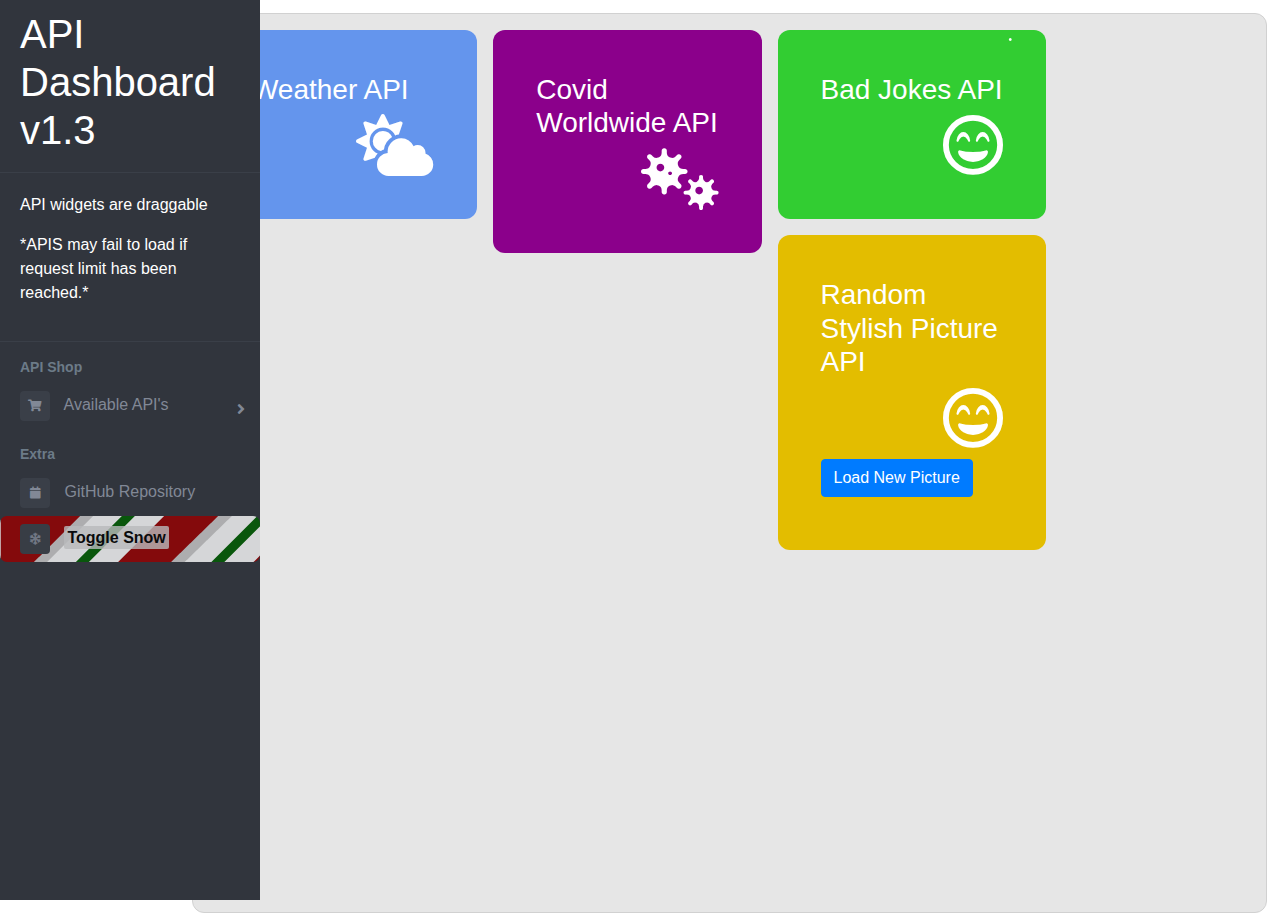
==== API_Dashboard_Project-main/PP_Prototype/index.html @ b114c218 "v1.3 Picture api & christmas changes" ====
<!DOCTYPE html>
<html lang="en" dir="ltr">
<script src="https://cdnjs.cloudflare.com/ajax/libs/jquery/3.2.1/jquery.min.js"></script>
  <head>

    <meta charset="utf-8">
    <title>API Prototyping</title>
    <link rel="stylesheet" href="index.css">
    <link href="https://fonts.googleapis.com/css2?family=Poppins:ital,wght@1,300&display=swap" rel="stylesheet">
    <link href="https://use.fontawesome.com/releases/v5.0.6/css/all.css" rel="stylesheet">

    <link rel="stylesheet" href="https://maxcdn.bootstrapcdn.com/bootstrap/4.0.0/css/bootstrap.min.css" integrity="sha384-Gn5384xqQ1aoWXA+058RXPxPg6fy4IWvTNh0E263XmFcJlSAwiGgFAW/dAiS6JXm"
        crossorigin="anonymous">
  </head>



  <body>

    <div class="page-wrapper chiller-theme toggled">
      <nav id="sidebar" class="sidebar-wrapper">
        <div class="sidebar-content">
          <div class="sidebar-brand">
            <h1 class="white">API Dashboard v1.3</h1>

          </div>
          <div class="sidebar-header">
            <p class="white">API widgets are draggable</p>
            <p class="white">*APIS may fail to load if request limit has been reached.*</p>
          </div>

          <div class="sidebar-menu">
            <ul>
              <li class="header-menu">
                <span>API Shop</span>
              </li>
              <li class="sidebar-dropdown">
                <a href="#">
                  <i class="fa fa-shopping-cart"></i>
                  <span>Available API's</span>

                </a>
                <div class="sidebar-submenu">
                  <ul>
                    <li>
                      <a id="weatherToggle" href="#" onclick="turnoffweather()">Weather API

                      </a>
                    </li>
                    <li>
                      <a id="covidToggle" href="#" onclick="turnoffcovid()">Covid API</a>
                    </li>
                    <li>
                      <a id="jokeToggle" href="#" onclick="turnoffjoke()">Joke API</a>
                    </li>
                    <li>
                      <a id="picToggle" href="#" onclick="turnoffpic()">Picture API</a>
                    </li>
                  </ul>
                </div>
              </li>

              <li class="header-menu">
                <span>Extra</span>
              </li>

              <li>
                <a target="_blank" href="https://github.com/Knorton2/API_Dashboard_Project">
                  <i class="fa fa-calendar"></i>
                  <span>GitHub Repository</span>
                </a>
              </li>
              <li>
                <a class="xmasbg" onclick="snowStorm.toggleSnow()" href="#">
                  <i class="fas fa-snowflake"></i>
                  <span class="christmas">Toggle Snow</span>
                </a>

            </ul>
          </div>
          <!-- sidebar-menu  -->
        </div>

      </nav>


<div id="container">

    <div id="drag-1" class="draggable">
      <h3> Weather API </h3><i class="fas fa-cloud-sun large"></i>

      <p id="weathertype"></p>
      <p id="timezone"></p>
      <p id="wind"></p>
    </div>


    <div id="drag-2" class="draggable">
      <h3> Covid Worldwide API </h3><i class="fas fa-viruses large"></i>
      <p id="covidconfirmed"></p>
      <p id="coviddeaths"></p>
      <p id="covidrecovered"></p>
    </div>


    <div id="drag-3" class="draggable">
      <h3>Bad Jokes API </h3><i class="far fa-grin-beam large"></i>
      <p id="setup"></p>
      <p id="punchline"></p>
    </div>

    <div id="drag-4" class="draggable">
      <h3>Random Stylish Picture API </h3><i class="far fa-grin-beam large"></i>
      <img id="picture" src="https://picsum.photos/300" alt="">
      <button class="spacing btn btn-primary" onclick="changeimage()"  type="button" name="button">Load New Picture</button>
    </div>



</div>



<script src="https://cdn.jsdelivr.net/npm/interactjs/dist/interact.min.js"></script>
<script src="drag.js"></script>
<script src="apis/weatherAPI.js"></script>
<script src="apis/covidAPI.js"></script>
<script src="apis/stocksAPI.js"></script>
<script src="apis/pictureAPI.js"></script>
<script src="sidebar.js"></script>
<script src="snowstorm.js"></script>


<script src="https://cdnjs.cloudflare.com/ajax/libs/jquery/3.3.1/jquery.min.js"></script>
<script src="https://cdnjs.cloudflare.com/ajax/libs/popper.js/1.12.9/umd/popper.min.js" integrity="sha384-ApNbgh9B+Y1QKtv3Rn7W3mgPxhU9K/ScQsAP7hUibX39j7fakFPskvXusvfa0b4Q"
    crossorigin="anonymous"></script>
<script src="https://maxcdn.bootstrapcdn.com/bootstrap/4.0.0/js/bootstrap.min.js" integrity="sha384-JZR6Spejh4U02d8jOt6vLEHfe/JQGiRRSQQxSfFWpi1MquVdAyjUar5+76PVCmYl"
    crossorigin="anonymous"></script>


  </body>




  </html>
---- API_Dashboard_Project-main/PP_Prototype/index.css ----
body{
  font-family: 'Poppins', sans-serif;
  display: inline;
}

.white{
  color: white;
}

#jokeToggle{
  color: #66ff69;
}

#weatherToggle{
  color: #66ff69;
}

#covidToggle{
  color: #66ff69;
}

.spacing{
  margin: 10px 0px;
}

#container{
  width: 84%;
  height: 100%;
  border: solid #d1d1d1 1px;
  border-radius: 0.75em;
  margin-top: 1%;
  margin-left: 15%;
  background-color: #e6e6e6;
}

#drag-1, #drag-2,#drag-3,#drag-4 {
  float: left;
  width: 25%;
  min-height: 4.5em;
  margin: 1rem 0 0 1rem;
  color: white;
  border-radius: 0.75em;
  padding: 4%;
  touch-action: none;
  user-select: none;
  -webkit-transform: translate(0px, 0px);
          transform: translate(0px, 0px);


}

#drag-1{
  background-color: #6495ED;
}

#drag-2{
  background-color: #8B008B;
}

#drag-3{
  background-color: #32CD32;
}

#drag-4{
  background-color: #e3bd00;
}

.xmasbg{
  background-image: url("xmasbg.png");
  border-radius: 7px;
  opacity: 0.8;
}

.christmas{
  color: black;
  background-color: rgb(219, 219, 219, 0.8);
  border-radius: 2px;
  padding: 3px;
  font-weight: 700;
}

.large{
  font-size: 62px;
  float:right;
}


@keyframes swing {
  0% {
    transform: rotate(0deg);
  }
  10% {
    transform: rotate(10deg);
  }
  30% {
    transform: rotate(0deg);
  }
  40% {
    transform: rotate(-10deg);
  }
  50% {
    transform: rotate(0deg);
  }
  60% {
    transform: rotate(5deg);
  }
  70% {
    transform: rotate(0deg);
  }
  80% {
    transform: rotate(-5deg);
  }
  100% {
    transform: rotate(0deg);
  }
}

@keyframes sonar {
  0% {
    transform: scale(0.9);
    opacity: 1;
  }
  100% {
    transform: scale(2);
    opacity: 0;
  }
}
body {
  font-size: 0.9rem;
}
.page-wrapper .sidebar-wrapper,
.sidebar-wrapper .sidebar-brand > a,
.sidebar-wrapper .sidebar-dropdown > a:after,
.sidebar-wrapper .sidebar-menu .sidebar-dropdown .sidebar-submenu li a:before,
.sidebar-wrapper ul li a i,
.page-wrapper .page-content,
.sidebar-wrapper .sidebar-search input.search-menu,
.sidebar-wrapper .sidebar-search .input-group-text,
.sidebar-wrapper .sidebar-menu ul li a,
#show-sidebar,
#close-sidebar {
  -webkit-transition: all 0.3s ease;
  -moz-transition: all 0.3s ease;
  -ms-transition: all 0.3s ease;
  -o-transition: all 0.3s ease;
  transition: all 0.3s ease;
}

/*----------------page-wrapper----------------*/

.page-wrapper {
  height: 100vh;
}

.page-wrapper .theme {
  width: 40px;
  height: 40px;
  display: inline-block;
  border-radius: 4px;
  margin: 2px;
}

.page-wrapper .theme.chiller-theme {
  background: #1e2229;
}

/*----------------toggeled sidebar----------------*/

.page-wrapper.toggled .sidebar-wrapper {
  left: 0px;
}

@media screen and (min-width: 768px) {
  .page-wrapper.toggled .page-content {
    padding-left: 300px;
  }
}
/*----------------show sidebar button----------------*/
#show-sidebar {
  position: fixed;
  left: 0;
  top: 10px;
  border-radius: 0 4px 4px 0px;
  width: 35px;
  transition-delay: 0.3s;
}
.page-wrapper.toggled #show-sidebar {
  left: -40px;
}
/*----------------sidebar-wrapper----------------*/

.sidebar-wrapper {
  width: 260px;
  height: 100%;
  max-height: 100%;
  position: fixed;
  top: 0;
  left: -300px;
  z-index: 999;
}

.sidebar-wrapper ul {
  list-style-type: none;
  padding: 0;
  margin: 0;
}

.sidebar-wrapper a {
  text-decoration: none;
}

/*----------------sidebar-content----------------*/

.sidebar-content {
  max-height: calc(100% - 30px);
  height: calc(100% - 30px);
  overflow-y: auto;
  position: relative;
}

.sidebar-content.desktop {
  overflow-y: hidden;
}

/*--------------------sidebar-brand----------------------*/

.sidebar-wrapper .sidebar-brand {
  padding: 10px 20px;
  display: flex;
  align-items: center;
}

.sidebar-wrapper .sidebar-brand > a {
  text-transform: uppercase;
  font-weight: bold;
  flex-grow: 1;
}

.sidebar-wrapper .sidebar-brand #close-sidebar {
  cursor: pointer;
  font-size: 20px;
}
/*--------------------sidebar-header----------------------*/

.sidebar-wrapper .sidebar-header {
  padding: 20px;
  overflow: hidden;
}

.sidebar-wrapper .sidebar-header .user-pic {
  float: left;
  width: 60px;
  padding: 2px;
  border-radius: 12px;
  margin-right: 15px;
  overflow: hidden;
}

.sidebar-wrapper .sidebar-header .user-pic img {
  object-fit: cover;
  height: 100%;
  width: 100%;
}

.sidebar-wrapper .sidebar-header .user-info {
  float: left;
}

.sidebar-wrapper .sidebar-header .user-info > span {
  display: block;
}

.sidebar-wrapper .sidebar-header .user-info .user-role {
  font-size: 12px;
}

.sidebar-wrapper .sidebar-header .user-info .user-status {
  font-size: 11px;
  margin-top: 4px;
}

.sidebar-wrapper .sidebar-header .user-info .user-status i {
  font-size: 8px;
  margin-right: 4px;
  color: #5cb85c;
}

/*-----------------------sidebar-search------------------------*/

.sidebar-wrapper .sidebar-search > div {
  padding: 10px 20px;
}

/*----------------------sidebar-menu-------------------------*/

.sidebar-wrapper .sidebar-menu {
  padding-bottom: 10px;
}

.sidebar-wrapper .sidebar-menu .header-menu span {
  font-weight: bold;
  font-size: 14px;
  padding: 15px 20px 5px 20px;
  display: inline-block;
}

.sidebar-wrapper .sidebar-menu ul li a {
  display: inline-block;
  width: 100%;
  text-decoration: none;
  position: relative;
  padding: 8px 30px 8px 20px;
}

.sidebar-wrapper .sidebar-menu ul li a i {
  margin-right: 10px;
  font-size: 12px;
  width: 30px;
  height: 30px;
  line-height: 30px;
  text-align: center;
  border-radius: 4px;
}

.sidebar-wrapper .sidebar-menu ul li a:hover > i::before {
  display: inline-block;
  animation: swing ease-in-out 0.5s 1 alternate;
}

.sidebar-wrapper .sidebar-menu .sidebar-dropdown > a:after {
  font-family: "Font Awesome 5 Free";
  font-weight: 900;
  content: "\f105";
  font-style: normal;
  display: inline-block;
  font-style: normal;
  font-variant: normal;
  text-rendering: auto;
  -webkit-font-smoothing: antialiased;
  -moz-osx-font-smoothing: grayscale;
  text-align: center;
  background: 0 0;
  position: absolute;
  right: 15px;
  top: 14px;
}

.sidebar-wrapper .sidebar-menu .sidebar-dropdown .sidebar-submenu ul {
  padding: 5px 0;
}

.sidebar-wrapper .sidebar-menu .sidebar-dropdown .sidebar-submenu li {
  padding-left: 25px;
  font-size: 13px;
}

.sidebar-wrapper .sidebar-menu .sidebar-dropdown .sidebar-submenu li a:before {
  content: "\f111";
  font-family: "Font Awesome 5 Free";
  font-weight: 400;
  font-style: normal;
  display: inline-block;
  text-align: center;
  text-decoration: none;
  -webkit-font-smoothing: antialiased;
  -moz-osx-font-smoothing: grayscale;
  margin-right: 10px;
  font-size: 8px;
}

.sidebar-wrapper .sidebar-menu ul li a span.label,
.sidebar-wrapper .sidebar-menu ul li a span.badge {
  float: right;
  margin-top: 8px;
  margin-left: 5px;
}

.sidebar-wrapper .sidebar-menu .sidebar-dropdown .sidebar-submenu li a .badge,
.sidebar-wrapper .sidebar-menu .sidebar-dropdown .sidebar-submenu li a .label {
  float: right;
  margin-top: 0px;
}

.sidebar-wrapper .sidebar-menu .sidebar-submenu {
  display: none;
}

.sidebar-wrapper .sidebar-menu .sidebar-dropdown.active > a:after {
  transform: rotate(90deg);
  right: 17px;
}

/*--------------------------side-footer------------------------------*/

.sidebar-footer {
  position: absolute;
  width: 100%;
  bottom: 0;
  display: flex;
}

.sidebar-footer > a {
  flex-grow: 1;
  text-align: center;
  height: 30px;
  line-height: 30px;
  position: relative;
}

.sidebar-footer > a .notification {
  position: absolute;
  top: 0;
}

.badge-sonar {
  display: inline-block;
  background: #980303;
  border-radius: 50%;
  height: 8px;
  width: 8px;
  position: absolute;
  top: 0;
}

.badge-sonar:after {
  content: "";
  position: absolute;
  top: 0;
  left: 0;
  border: 2px solid #980303;
  opacity: 0;
  border-radius: 50%;
  width: 100%;
  height: 100%;
  animation: sonar 1.5s infinite;
}

/*--------------------------page-content-----------------------------*/

.page-wrapper .page-content {
  display: inline-block;
  width: 100%;
  padding-left: 0px;
  padding-top: 20px;
}

.page-wrapper .page-content > div {
  padding: 20px 40px;
}

.page-wrapper .page-content {
  overflow-x: hidden;
}

/*------scroll bar---------------------*/

::-webkit-scrollbar {
  width: 5px;
  height: 7px;
}
::-webkit-scrollbar-button {
  width: 0px;
  height: 0px;
}
::-webkit-scrollbar-thumb {
  background: #525965;
  border: 0px none #ffffff;
  border-radius: 0px;
}
::-webkit-scrollbar-thumb:hover {
  background: #525965;
}
::-webkit-scrollbar-thumb:active {
  background: #525965;
}
::-webkit-scrollbar-track {
  background: transparent;
  border: 0px none #ffffff;
  border-radius: 50px;
}
::-webkit-scrollbar-track:hover {
  background: transparent;
}
::-webkit-scrollbar-track:active {
  background: transparent;
}
::-webkit-scrollbar-corner {
  background: transparent;
}


/*-----------------------------chiller-theme-------------------------------------------------*/

.chiller-theme .sidebar-wrapper {
    background: #31353D;
}

.chiller-theme .sidebar-wrapper .sidebar-header,
.chiller-theme .sidebar-wrapper .sidebar-search,
.chiller-theme .sidebar-wrapper .sidebar-menu {
    border-top: 1px solid #3a3f48;
}

.chiller-theme .sidebar-wrapper .sidebar-search input.search-menu,
.chiller-theme .sidebar-wrapper .sidebar-search .input-group-text {
    border-color: transparent;
    box-shadow: none;
}

.chiller-theme .sidebar-wrapper .sidebar-header .user-info .user-role,
.chiller-theme .sidebar-wrapper .sidebar-header .user-info .user-status,
.chiller-theme .sidebar-wrapper .sidebar-search input.search-menu,
.chiller-theme .sidebar-wrapper .sidebar-search .input-group-text,
.chiller-theme .sidebar-wrapper .sidebar-brand>a,
.chiller-theme .sidebar-wrapper .sidebar-menu ul li a,
.chiller-theme .sidebar-footer>a {
    color: #818896;
}

.chiller-theme .sidebar-wrapper .sidebar-menu ul li:hover>a,
.chiller-theme .sidebar-wrapper .sidebar-menu .sidebar-dropdown.active>a,
.chiller-theme .sidebar-wrapper .sidebar-header .user-info,
.chiller-theme .sidebar-wrapper .sidebar-brand>a:hover,
.chiller-theme .sidebar-footer>a:hover i {
    color: #b8bfce;
}

.page-wrapper.chiller-theme.toggled #close-sidebar {
    color: #bdbdbd;
}

.page-wrapper.chiller-theme.toggled #close-sidebar:hover {
    color: #ffffff;
}

.chiller-theme .sidebar-wrapper ul li:hover a i,
.chiller-theme .sidebar-wrapper .sidebar-dropdown .sidebar-submenu li a:hover:before,
.chiller-theme .sidebar-wrapper .sidebar-search input.search-menu:focus+span,
.chiller-theme .sidebar-wrapper .sidebar-menu .sidebar-dropdown.active a i {
    color: #16c7ff;
    text-shadow:0px 0px 10px rgba(22, 199, 255, 0.5);
}

.chiller-theme .sidebar-wrapper .sidebar-menu ul li a i,
.chiller-theme .sidebar-wrapper .sidebar-menu .sidebar-dropdown div,
.chiller-theme .sidebar-wrapper .sidebar-search input.search-menu,
.chiller-theme .sidebar-wrapper .sidebar-search .input-group-text {
    background: #3a3f48;
}

.chiller-theme .sidebar-wrapper .sidebar-menu .header-menu span {
    color: #6c7b88;
}

.chiller-theme .sidebar-footer {
    background: #3a3f48;
    box-shadow: 0px -1px 5px #282c33;
    border-top: 1px solid #464a52;
}

.chiller-theme .sidebar-footer>a:first-child {
    border-left: none;
}

.chiller-theme .sidebar-footer>a:last-child {
    border-right: none;
}
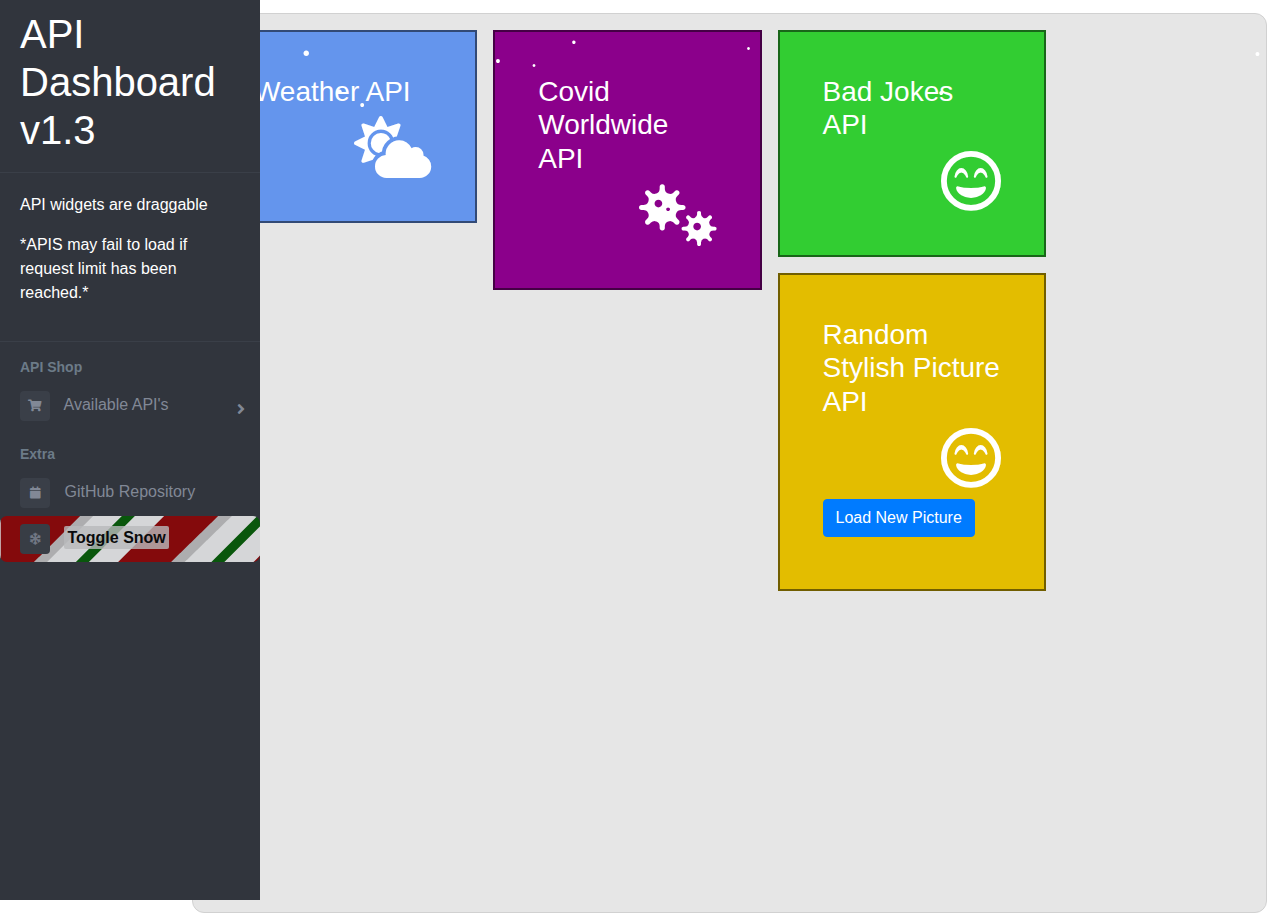
==== commit 827e6952: "Draggable framework change" ====
--- a/API_Dashboard_Project-main/PP_Prototype/index.html
+++ b/API_Dashboard_Project-main/PP_Prototype/index.html
@@ -1,6 +1,6 @@
 <!DOCTYPE html>
 <html lang="en" dir="ltr">
-<script src="https://cdnjs.cloudflare.com/ajax/libs/jquery/3.2.1/jquery.min.js"></script>
+
   <head>
 
     <meta charset="utf-8">
@@ -11,6 +11,10 @@
 
     <link rel="stylesheet" href="https://maxcdn.bootstrapcdn.com/bootstrap/4.0.0/css/bootstrap.min.css" integrity="sha384-Gn5384xqQ1aoWXA+058RXPxPg6fy4IWvTNh0E263XmFcJlSAwiGgFAW/dAiS6JXm"
         crossorigin="anonymous">
+    <script src="https://ajax.googleapis.com/ajax/libs/jquery/3.5.1/jquery.min.js"></script>
+    <script src="https://unpkg.com/packery@2/dist/packery.pkgd.js"></script>
+    <script src="https://unpkg.com/draggabilly@2/dist/draggabilly.pkgd.js"></script>
+
   </head>
 
 
@@ -84,9 +88,9 @@
       </nav>
 
 
-<div id="container">
+<div id="container" class="grid">
 
-    <div id="drag-1" class="draggable">
+    <div id="drag-1" class="grid-item">
       <h3> Weather API </h3><i class="fas fa-cloud-sun large"></i>
 
       <p id="weathertype"></p>
@@ -95,7 +99,7 @@
     </div>
 
 
-    <div id="drag-2" class="draggable">
+    <div id="drag-2" class="grid-item">
       <h3> Covid Worldwide API </h3><i class="fas fa-viruses large"></i>
       <p id="covidconfirmed"></p>
       <p id="coviddeaths"></p>
@@ -103,26 +107,24 @@
     </div>
 
 
-    <div id="drag-3" class="draggable">
+    <div id="drag-3" class="grid-item">
       <h3>Bad Jokes API </h3><i class="far fa-grin-beam large"></i>
       <p id="setup"></p>
       <p id="punchline"></p>
     </div>
 
-    <div id="drag-4" class="draggable">
+    <div id="drag-4" class="grid-item">
       <h3>Random Stylish Picture API </h3><i class="far fa-grin-beam large"></i>
       <img id="picture" src="https://picsum.photos/300" alt="">
       <button class="spacing btn btn-primary" onclick="changeimage()"  type="button" name="button">Load New Picture</button>
     </div>
-
-
 
 </div>
 
 
 
 <script src="https://cdn.jsdelivr.net/npm/interactjs/dist/interact.min.js"></script>
-<script src="drag.js"></script>
+
 <script src="apis/weatherAPI.js"></script>
 <script src="apis/covidAPI.js"></script>
 <script src="apis/stocksAPI.js"></script>
@@ -131,16 +133,16 @@
 <script src="snowstorm.js"></script>
 
 
-<script src="https://cdnjs.cloudflare.com/ajax/libs/jquery/3.3.1/jquery.min.js"></script>
+
+
 <script src="https://cdnjs.cloudflare.com/ajax/libs/popper.js/1.12.9/umd/popper.min.js" integrity="sha384-ApNbgh9B+Y1QKtv3Rn7W3mgPxhU9K/ScQsAP7hUibX39j7fakFPskvXusvfa0b4Q"
     crossorigin="anonymous"></script>
 <script src="https://maxcdn.bootstrapcdn.com/bootstrap/4.0.0/js/bootstrap.min.js" integrity="sha384-JZR6Spejh4U02d8jOt6vLEHfe/JQGiRRSQQxSfFWpi1MquVdAyjUar5+76PVCmYl"
     crossorigin="anonymous"></script>
-
-
+<script src="https://unpkg.com/draggabilly@2/dist/draggabilly.pkgd.min.js"></script>
   </body>
 
-
+<script src="draggable.js"></script>
 
 
   </html>
--- a/API_Dashboard_Project-main/PP_Prototype/index.css
+++ b/API_Dashboard_Project-main/PP_Prototype/index.css
@@ -39,7 +39,7 @@
   min-height: 4.5em;
   margin: 1rem 0 0 1rem;
   color: white;
-  border-radius: 0.75em;
+
   padding: 4%;
   touch-action: none;
   user-select: none;
@@ -565,3 +565,51 @@
 .chiller-theme .sidebar-footer>a:last-child {
     border-right: none;
 }
+
+
+
+/* /////////////////////////////////  DRAGGABLE CSS /////////////////////////////////////////////////*/
+
+
+.grid {
+  background: #DDD;
+  max-width: auto;
+}
+
+/* clear fix */
+.grid:after {
+  content: '';
+  display: block;
+  clear: both;
+}
+
+/* ---- .grid-item ---- */
+
+.grid-item {
+  float: left;
+  width: auto;
+  height: auto;
+  background: #C09;
+  border: 2px solid hsla(0, 0%, 0%, 0.5);
+}
+
+.grid-item--width2 { width: 200px; }
+.grid-item--height2 { height: auto; }
+
+.grid-item:hover {
+  border-color: hsla(0, 0%, 100%, 0.5);
+  cursor: move;
+}
+
+.grid-item.ui-draggable-dragging,
+.grid-item.is-positioning-post-drag {
+  background: #C90;
+  z-index: 2;
+}
+
+.packery-drop-placeholder {
+  outline: 3px dashed hsla(0, 0%, 0%, 0.5);
+  outline-offset: -6px;
+  -webkit-transition: -webkit-transform 0.2s;
+          transition: transform 0.2s;
+}
